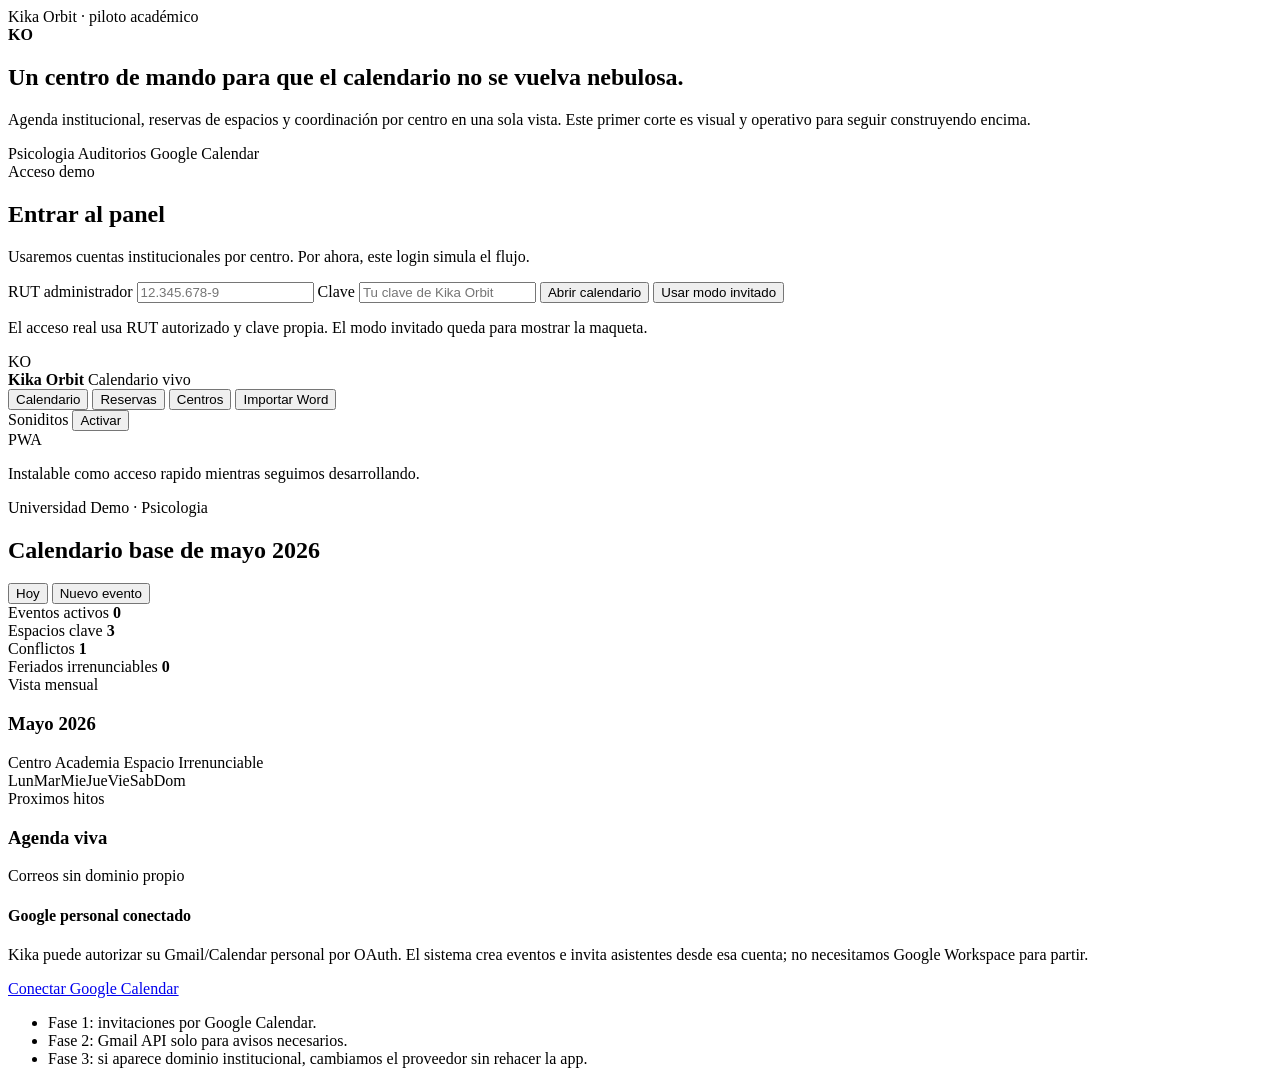
==== backend/kika_orbit/web/static/index.html @ 4237560e "Add RUT admin authentication flow" ====
<!doctype html>
<html lang="es">
  <head>
    <meta charset="utf-8" />
    <meta name="viewport" content="width=device-width, initial-scale=1" />
    <title>Kika Orbit | Calendario institucional</title>
    <meta
      name="description"
      content="Primer tablero web de Kika Orbit para coordinar calendarios universitarios, centros y espacios compartidos."
    />
    <meta name="theme-color" content="#ff7a2f" />
    <link rel="manifest" href="/manifest.webmanifest" />
    <link rel="icon" href="/assets/orbit-icon.svg" type="image/svg+xml" />
    <link rel="apple-touch-icon" href="/assets/orbit-icon.svg" />
    <link rel="stylesheet" href="/assets/styles.css?v=2" />
  </head>
  <body>
    <div class="ambient ambient-one"></div>
    <div class="ambient ambient-two"></div>
    <main class="shell" data-screen="login">
      <section class="login-view" aria-labelledby="login-title">
        <div class="brand-panel">
          <span class="eyebrow">Kika Orbit · piloto académico</span>
          <div class="orbit-mark" aria-hidden="true">
            <span></span>
            <span></span>
            <strong>KO</strong>
          </div>
          <h1 id="login-title">Un centro de mando para que el calendario no se vuelva nebulosa.</h1>
          <p>
            Agenda institucional, reservas de espacios y coordinación por centro en una sola vista.
            Este primer corte es visual y operativo para seguir construyendo encima.
          </p>
          <div class="signal-row" aria-label="Modulos del piloto">
            <span>Psicologia</span>
            <span>Auditorios</span>
            <span>Google Calendar</span>
          </div>
        </div>

        <form class="login-card" id="login-form">
          <div>
            <span class="eyebrow">Acceso demo</span>
            <h2>Entrar al panel</h2>
            <p>Usaremos cuentas institucionales por centro. Por ahora, este login simula el flujo.</p>
          </div>
          <label>
            RUT administrador
            <input name="rut" placeholder="12.345.678-9" autocomplete="username" />
          </label>
          <label>
            Clave
            <input name="password" placeholder="Tu clave de Kika Orbit" type="password" autocomplete="current-password" />
          </label>
          <button class="primary-action" type="submit">Abrir calendario</button>
          <button class="ghost-action" type="button" id="demo-button">Usar modo invitado</button>
          <p class="microcopy" id="login-status">
            El acceso real usa RUT autorizado y clave propia. El modo invitado queda para mostrar la maqueta.
          </p>
        </form>
      </section>

      <section class="app-view" aria-label="Panel de Kika Orbit">
        <aside class="sidebar">
          <div class="mini-brand">
            <div class="mini-logo">KO</div>
            <div>
              <strong>Kika Orbit</strong>
              <span>Calendario vivo</span>
            </div>
          </div>
          <nav aria-label="Navegacion principal">
            <button class="nav-item active">Calendario</button>
            <button class="nav-item">Reservas</button>
            <button class="nav-item">Centros</button>
            <button class="nav-item">Importar Word</button>
          </nav>
          <div class="sound-card">
            <span>Soniditos</span>
            <button id="sound-toggle" type="button" aria-pressed="false">Activar</button>
          </div>
          <div class="install-card">
            <span>PWA</span>
            <p>Instalable como acceso rapido mientras seguimos desarrollando.</p>
            <button id="install-button" type="button" hidden>Instalar</button>
          </div>
        </aside>

        <section class="workspace">
          <header class="topbar">
            <div>
              <span class="eyebrow">Universidad Demo · Psicologia</span>
              <h2>Calendario base de mayo 2026</h2>
            </div>
            <div class="top-actions">
              <button class="ghost-action compact" id="today-button" type="button">Hoy</button>
              <button class="primary-action compact" id="new-event-button" type="button">Nuevo evento</button>
            </div>
          </header>

          <section class="metrics" aria-label="Resumen operativo">
            <article>
              <span>Eventos activos</span>
              <strong id="metric-events">0</strong>
            </article>
            <article>
              <span>Espacios clave</span>
              <strong>3</strong>
            </article>
            <article>
              <span>Conflictos</span>
              <strong class="gold">1</strong>
            </article>
            <article>
              <span>Feriados irrenunciables</span>
              <strong id="metric-holidays">0</strong>
            </article>
          </section>

          <div class="content-grid">
            <section class="calendar-panel" aria-labelledby="calendar-title">
              <div class="panel-heading">
                <div>
                  <span class="eyebrow">Vista mensual</span>
                  <h3 id="calendar-title">Mayo 2026</h3>
                </div>
                <div class="calendar-legend">
                  <span><i class="dot orange"></i> Centro</span>
                  <span><i class="dot violet"></i> Academia</span>
                  <span><i class="dot gold"></i> Espacio</span>
                  <span><i class="dot red"></i> Irrenunciable</span>
                </div>
              </div>
              <div class="weekdays" aria-hidden="true">
                <span>Lun</span><span>Mar</span><span>Mie</span><span>Jue</span><span>Vie</span><span>Sab</span><span>Dom</span>
              </div>
              <div class="calendar-grid" id="calendar-grid"></div>
            </section>

            <aside class="agenda-panel" aria-labelledby="agenda-title">
              <div class="panel-heading">
                <div>
                  <span class="eyebrow">Proximos hitos</span>
                  <h3 id="agenda-title">Agenda viva</h3>
                </div>
              </div>
              <div class="agenda-list" id="agenda-list"></div>
              <div class="google-panel">
                <span class="eyebrow">Correos sin dominio propio</span>
                <h4>Google personal conectado</h4>
                <p>
                  Kika puede autorizar su Gmail/Calendar personal por OAuth. El sistema crea eventos
                  e invita asistentes desde esa cuenta; no necesitamos Google Workspace para partir.
                </p>
                <a class="google-link" href="/api/integrations/google/login">Conectar Google Calendar</a>
                <ul>
                  <li>Fase 1: invitaciones por Google Calendar.</li>
                  <li>Fase 2: Gmail API solo para avisos necesarios.</li>
                  <li>Fase 3: si aparece dominio institucional, cambiamos el proveedor sin rehacer la app.</li>
                </ul>
              </div>
            </aside>
          </div>
        </section>
      </section>

      <dialog class="event-dialog" id="event-dialog">
        <form method="dialog" id="event-form">
          <div class="panel-heading">
            <div>
              <span class="eyebrow">Crear evento rapido</span>
              <h3>Nuevo movimiento orbital</h3>
            </div>
            <button class="icon-button" value="cancel" aria-label="Cerrar">x</button>
          </div>
          <label>
            Titulo
            <input name="title" value="Asamblea centro de estudiantes" required minlength="2" />
          </label>
          <label>
            Categoria
            <select name="category">
              <option value="centro">Centro</option>
              <option value="academico">Academico</option>
              <option value="espacio">Espacio</option>
            </select>
          </label>
          <div class="split-fields">
            <label>
              Inicio
              <input name="starts_at" type="datetime-local" value="2026-05-26T14:00" required />
            </label>
            <label>
              Termino
              <input name="ends_at" type="datetime-local" value="2026-05-26T16:00" required />
            </label>
          </div>
          <label>
            Detalle
            <textarea name="description">Coordinacion inicial con sala por confirmar.</textarea>
          </label>
          <button class="primary-action" type="submit">Guardar en calendario</button>
        </form>
      </dialog>
    </main>
    <script src="/assets/app.js?v=2" type="module"></script>
  </body>
</html>
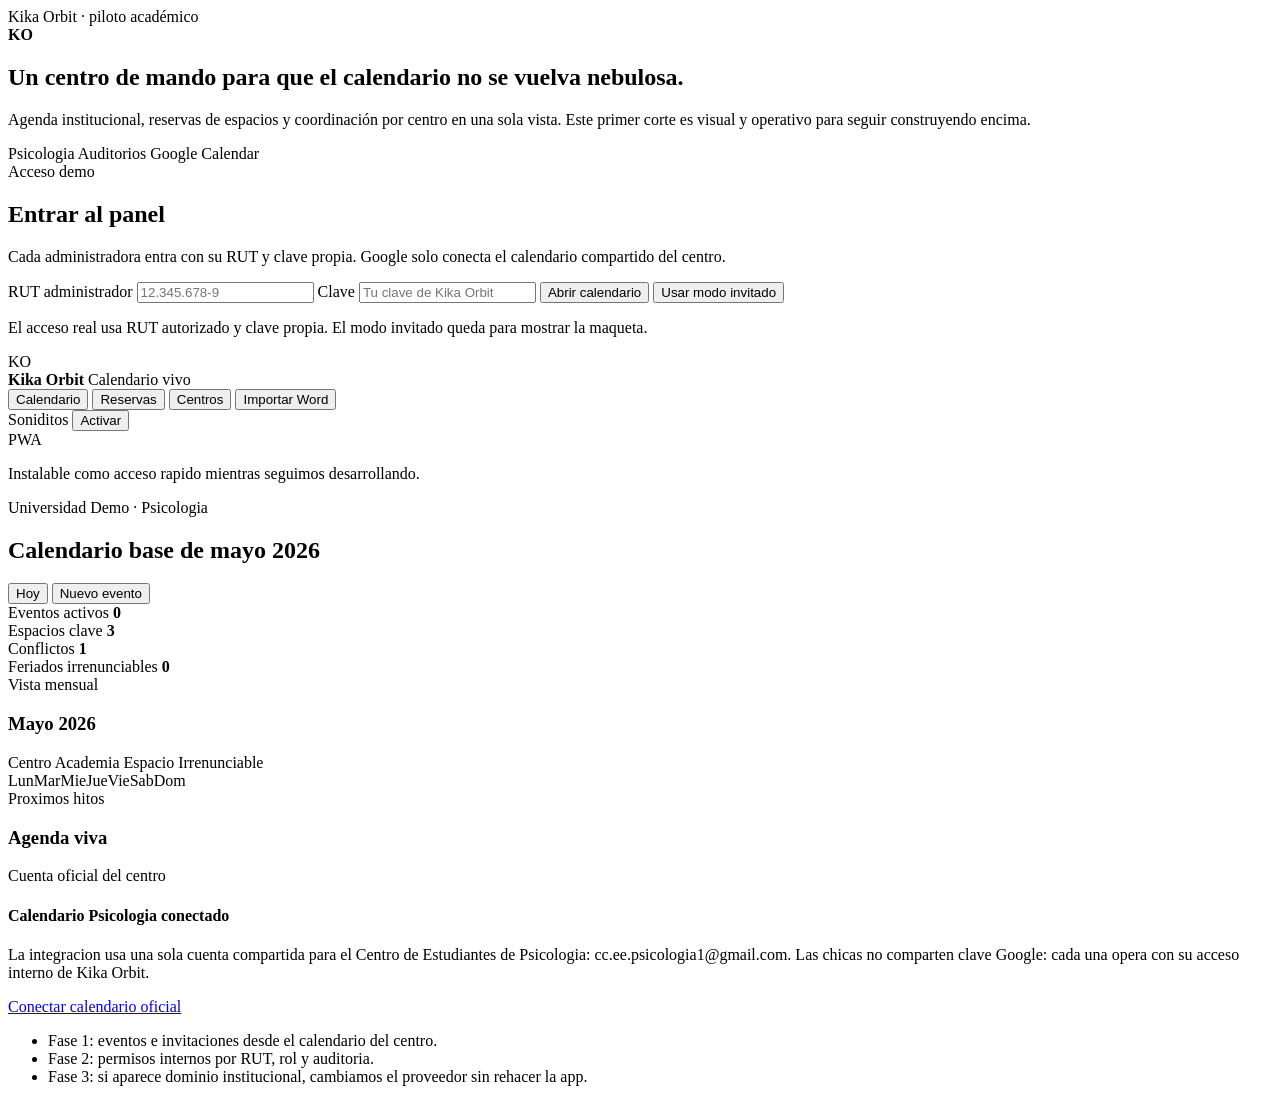
==== commit c91f2325: "feat: use center Google calendar account" ====
--- a/backend/kika_orbit/web/static/index.html
+++ b/backend/kika_orbit/web/static/index.html
@@ -42,7 +42,10 @@
           <div>
             <span class="eyebrow">Acceso demo</span>
             <h2>Entrar al panel</h2>
-            <p>Usaremos cuentas institucionales por centro. Por ahora, este login simula el flujo.</p>
+            <p>
+              Cada administradora entra con su RUT y clave propia. Google solo conecta el calendario
+              compartido del centro.
+            </p>
           </div>
           <label>
             RUT administrador
@@ -146,16 +149,17 @@
               </div>
               <div class="agenda-list" id="agenda-list"></div>
               <div class="google-panel">
-                <span class="eyebrow">Correos sin dominio propio</span>
-                <h4>Google personal conectado</h4>
+                <span class="eyebrow">Cuenta oficial del centro</span>
+                <h4>Calendario Psicologia conectado</h4>
                 <p>
-                  Kika puede autorizar su Gmail/Calendar personal por OAuth. El sistema crea eventos
-                  e invita asistentes desde esa cuenta; no necesitamos Google Workspace para partir.
+                  La integracion usa una sola cuenta compartida para el Centro de Estudiantes de
+                  Psicologia: cc.ee.psicologia1@gmail.com. Las chicas no comparten clave Google:
+                  cada una opera con su acceso interno de Kika Orbit.
                 </p>
-                <a class="google-link" href="/api/integrations/google/login">Conectar Google Calendar</a>
+                <a class="google-link" href="/api/integrations/google/login">Conectar calendario oficial</a>
                 <ul>
-                  <li>Fase 1: invitaciones por Google Calendar.</li>
-                  <li>Fase 2: Gmail API solo para avisos necesarios.</li>
+                  <li>Fase 1: eventos e invitaciones desde el calendario del centro.</li>
+                  <li>Fase 2: permisos internos por RUT, rol y auditoria.</li>
                   <li>Fase 3: si aparece dominio institucional, cambiamos el proveedor sin rehacer la app.</li>
                 </ul>
               </div>
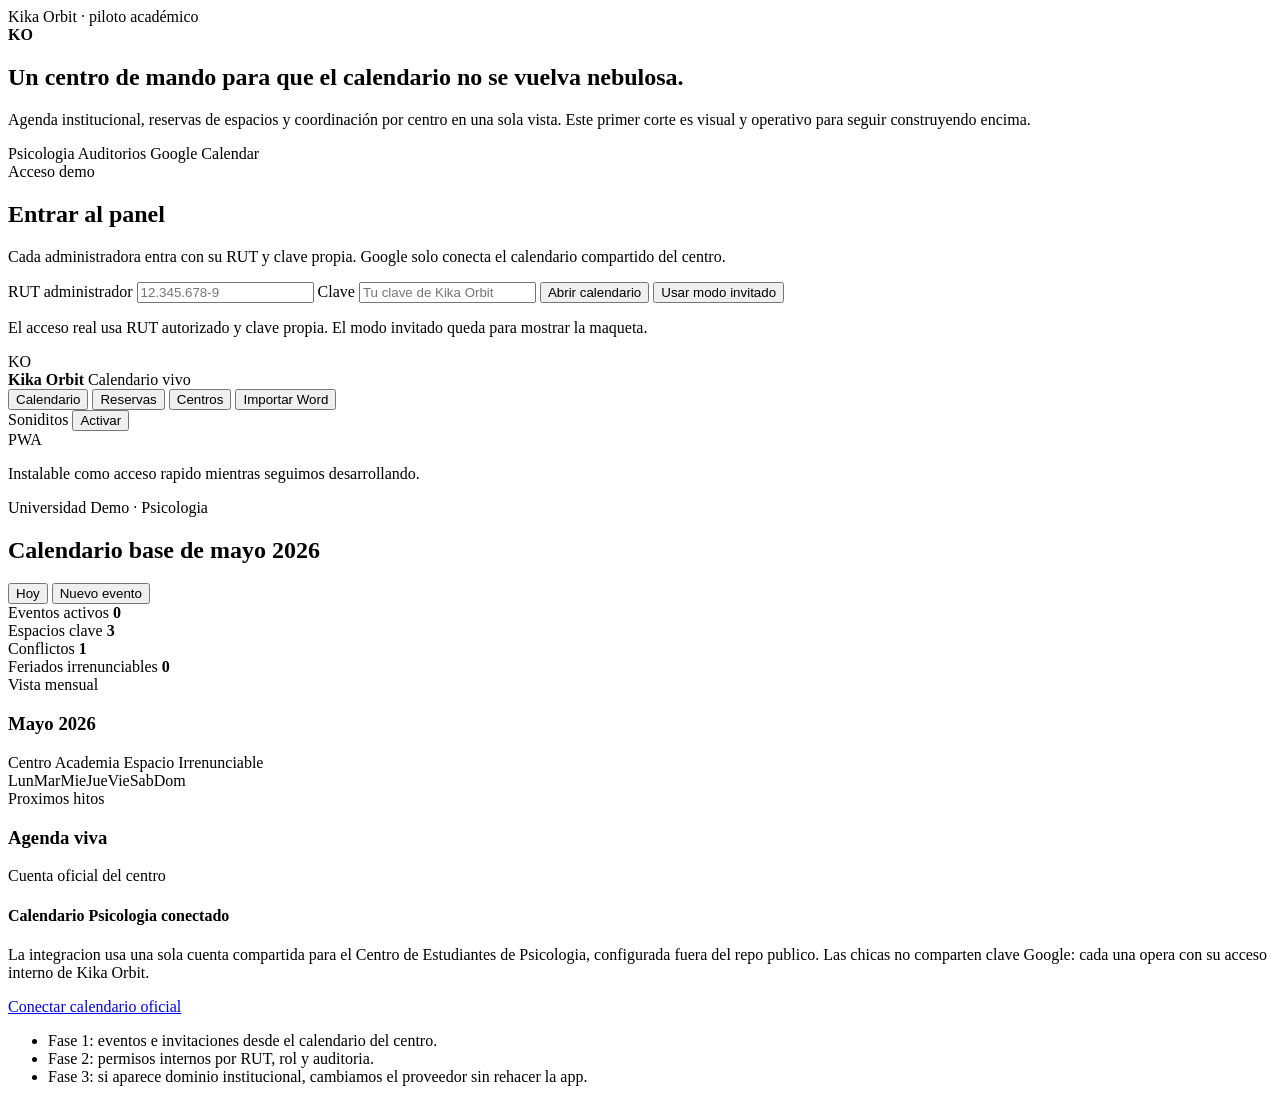
==== commit fb0390dd: "docs: remove public center email" ====
--- a/backend/kika_orbit/web/static/index.html
+++ b/backend/kika_orbit/web/static/index.html
@@ -153,8 +153,8 @@
                 <h4>Calendario Psicologia conectado</h4>
                 <p>
                   La integracion usa una sola cuenta compartida para el Centro de Estudiantes de
-                  Psicologia: cc.ee.psicologia1@gmail.com. Las chicas no comparten clave Google:
-                  cada una opera con su acceso interno de Kika Orbit.
+                  Psicologia, configurada fuera del repo publico. Las chicas no comparten clave
+                  Google: cada una opera con su acceso interno de Kika Orbit.
                 </p>
                 <a class="google-link" href="/api/integrations/google/login">Conectar calendario oficial</a>
                 <ul>
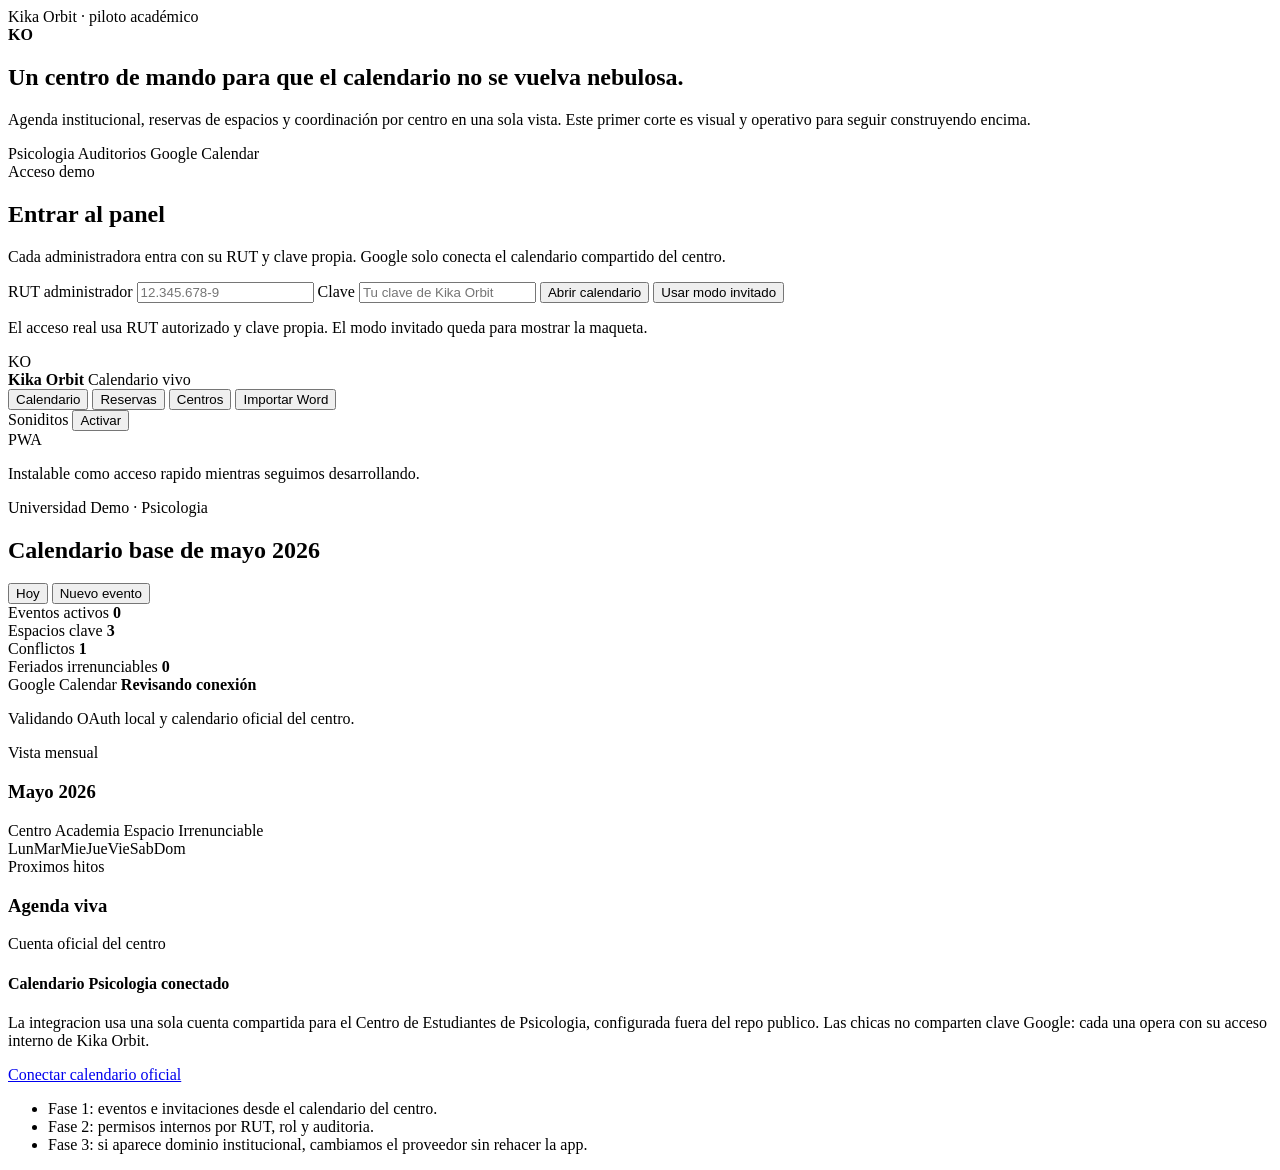
==== commit 3fe962d3: "feat: advance calendar sync experience" ====
--- a/backend/kika_orbit/web/static/index.html
+++ b/backend/kika_orbit/web/static/index.html
@@ -12,6 +12,7 @@
     <link rel="manifest" href="/manifest.webmanifest" />
     <link rel="icon" href="/assets/orbit-icon.svg" type="image/svg+xml" />
     <link rel="apple-touch-icon" href="/assets/orbit-icon.svg" />
+    <link rel="preload" href="/assets/orbit-rings.svg" as="image" />
     <link rel="stylesheet" href="/assets/styles.css?v=2" />
   </head>
   <body>
@@ -117,6 +118,14 @@
             <article>
               <span>Feriados irrenunciables</span>
               <strong id="metric-holidays">0</strong>
+            </article>
+          </section>
+
+          <section class="mission-strip" id="mission-strip" aria-label="Modulos operativos de Kika Orbit">
+            <article class="mission-card sync-card">
+              <span class="eyebrow">Google Calendar</span>
+              <strong id="google-status-badge">Revisando conexión</strong>
+              <p id="google-status-detail">Validando OAuth local y calendario oficial del centro.</p>
             </article>
           </section>
 
